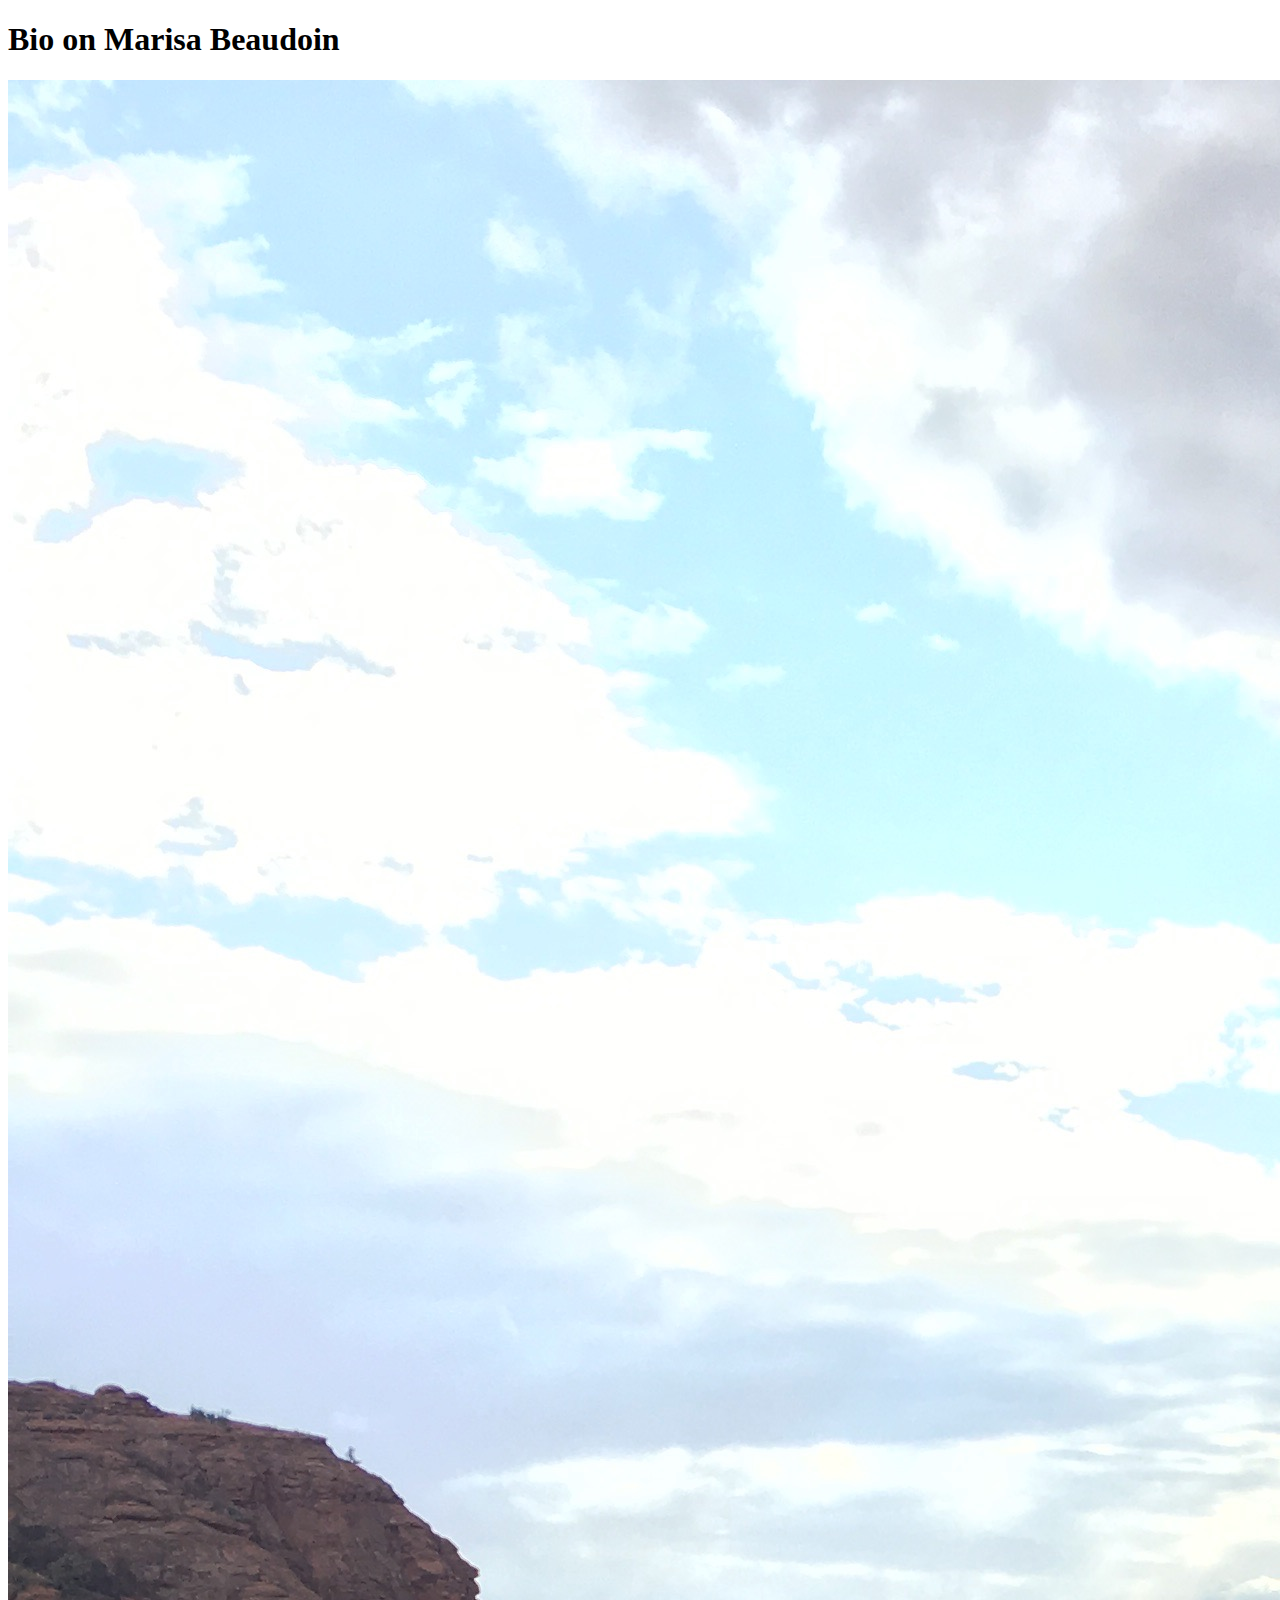
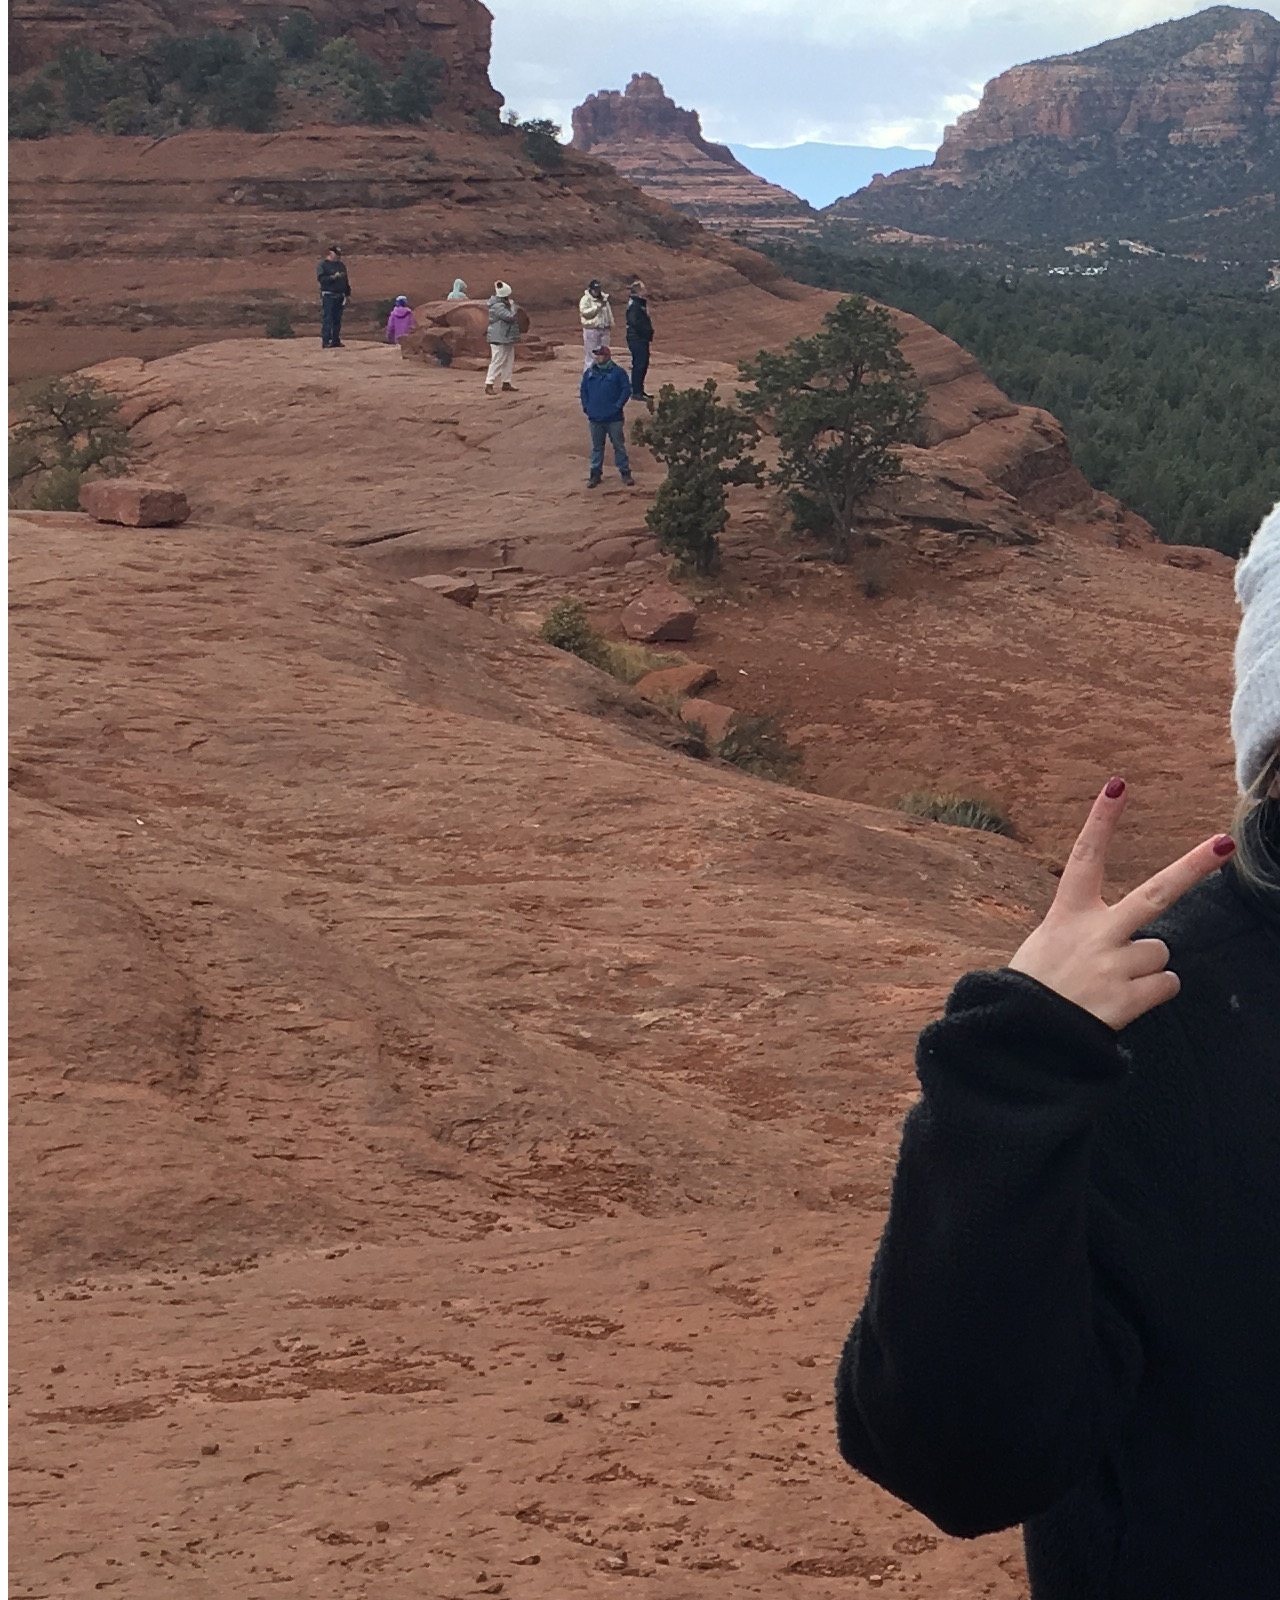
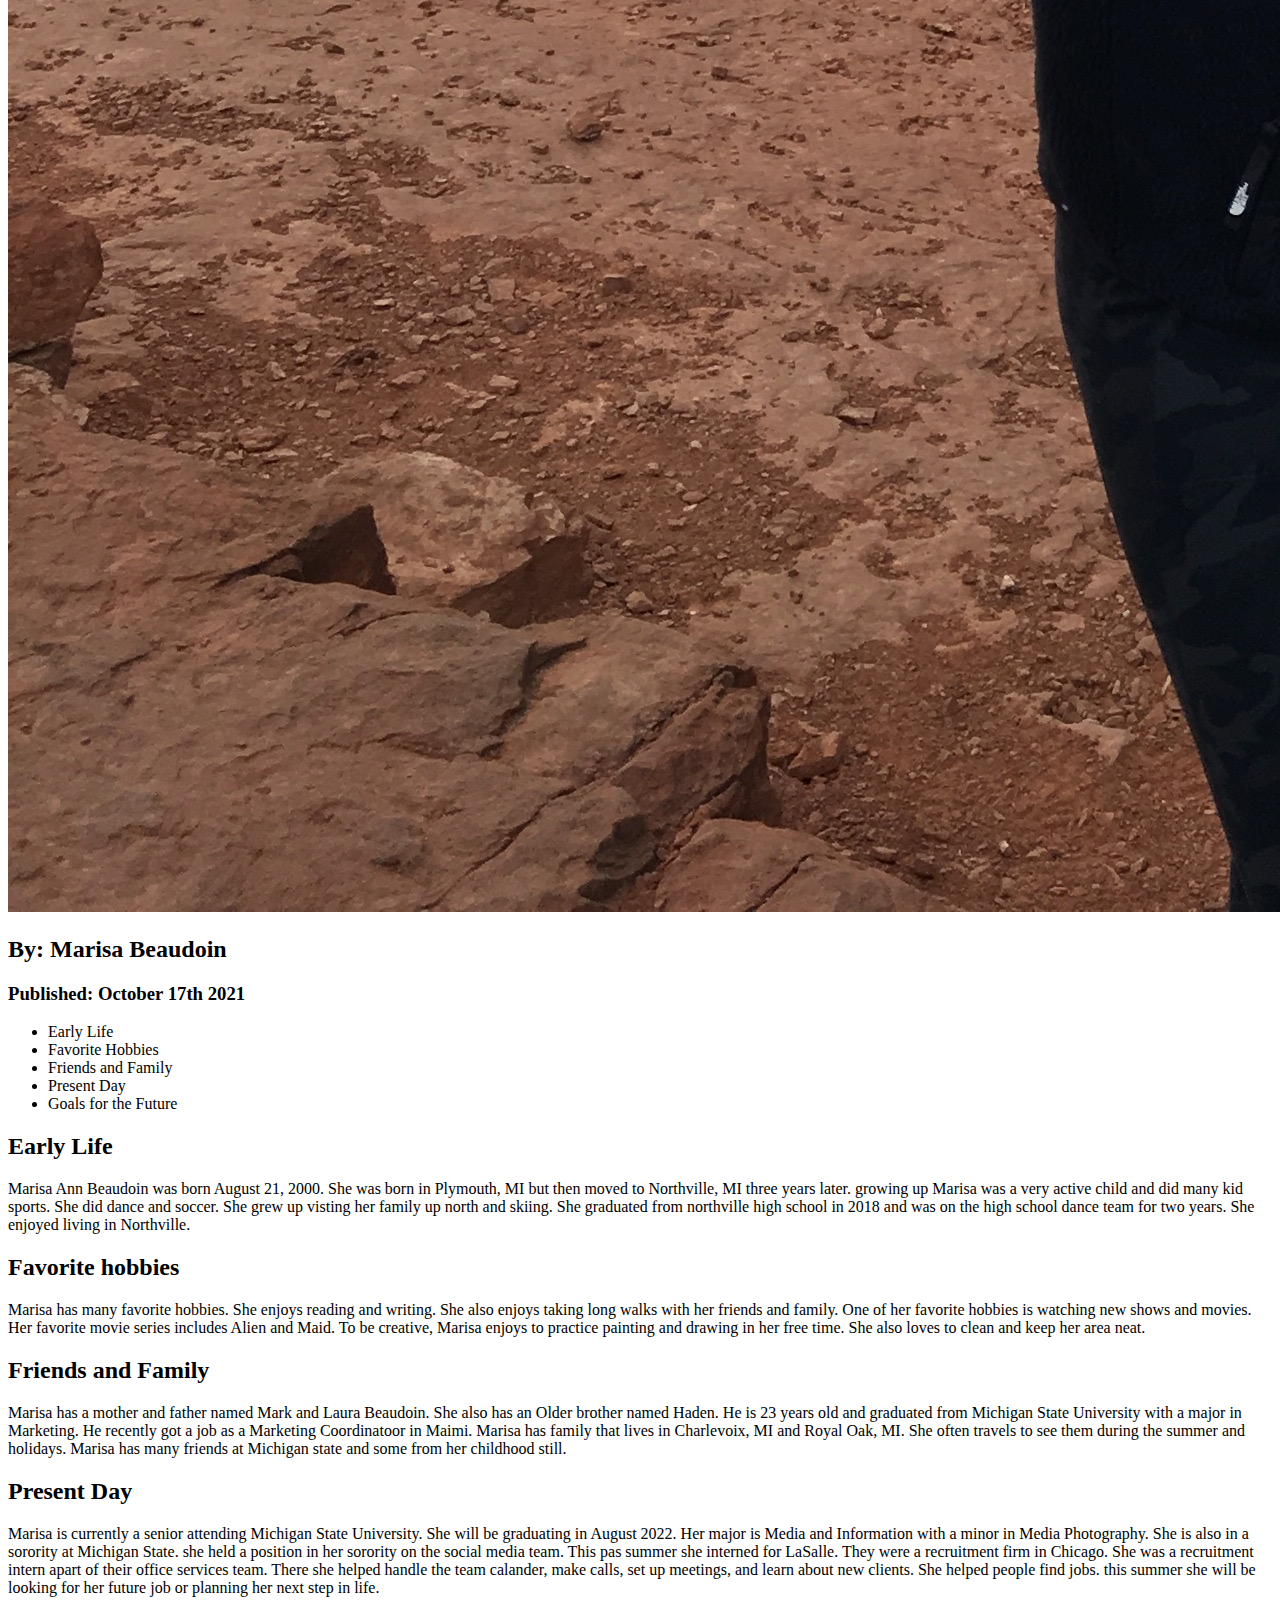
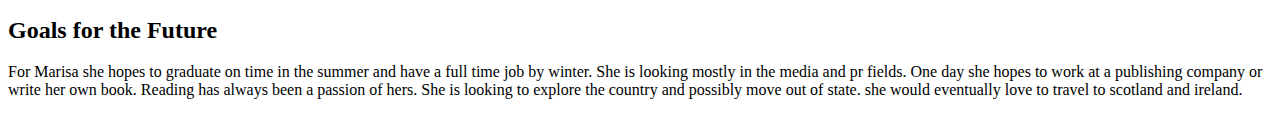
==== about.html @ f5bb76cc "blog and bio posts file" ====
<!DOCTYPE html>
<html lang="en">
<head>
    <meta charset="UTF-8">
    <meta http-equiv="X-UA-Compatible" content="IE=edge">
    <meta name="viewport" content="width=device-width, initial-scale=1.0">
    <title>Bio on Me</title>
</head>
<h1>Bio on Marisa Beaudoin</h1>
<p><img src="marisa.jpg" alt="image of marisa beaudoin the author"></p>

<h2>By: Marisa Beaudoin</h2>
<h3>Published: October 17th 2021</h3>
<body>
    <nav>
        <ul>
            <li>Early Life</li>
            <li>Favorite Hobbies</li>
            <li>Friends and Family</li>
            <li>Present Day</li>
            <li>Goals for the Future</li>
        </ul>
    </nav>
</body>
<body>
    <h2>Early Life</h2>
    <p>Marisa Ann Beaudoin was born August 21, 2000. She was born in Plymouth, MI but then moved to Northville, MI three years later.
        growing up Marisa was a very active child and did many kid sports. She did dance and soccer. She grew up visting her family up north and skiing.
    She graduated from northville high school in 2018 and was on the high school dance team for two years. She enjoyed living in Northville.  </p>
    <h2>Favorite hobbies</h2>
    <p> Marisa has many favorite hobbies. She enjoys reading and writing. She also enjoys taking long walks with her friends and family. One of her favorite hobbies 
        is watching new shows and movies. Her favorite movie series includes Alien and Maid. To be creative, 
        Marisa enjoys to practice painting and drawing in her free time. She also loves to clean and keep her area neat. 
    </p>
    <h2>Friends and Family</h2>
    <p>Marisa has a mother and father named Mark and Laura Beaudoin. She also has an Older brother named Haden. He is 23 
        years old and graduated from Michigan State University with a major in Marketing. He recently got a job as a Marketing Coordinatoor in Maimi.
        Marisa has family that lives in Charlevoix, MI and Royal Oak, MI. She often travels to see them during the summer and holidays. 
        Marisa has many friends at Michigan state and some from her childhood still. 
    </p>
    <h2>Present Day</h2>
    <p>Marisa is currently a senior attending Michigan State University. She will be graduating in August 2022.
        Her major is Media and Information with a minor in Media Photography. She is also in a sorority at Michigan State. she held a position 
    in her sorority on the social media team. This pas summer she interned for LaSalle. They were a recruitment firm in Chicago. She was a recruitment intern apart of their
office services team. There she helped handle the team calander, make calls, set up meetings, and learn about new clients. She helped people find jobs. 
this summer she will be looking for her future job or planning her next step in life.  </p>
    <h2>Goals for the Future</h2>
    <p>For Marisa she hopes to graduate on time in the summer and have a full time job by winter. She is looking mostly in the media and pr fields. One day she 
        hopes to work at a publishing company or write her own book. Reading has always been a passion of hers. She is looking to explore the country and possibly move out of state. 
        she would eventually love to travel to scotland and ireland. 
    </p>
    
</body>
</html>
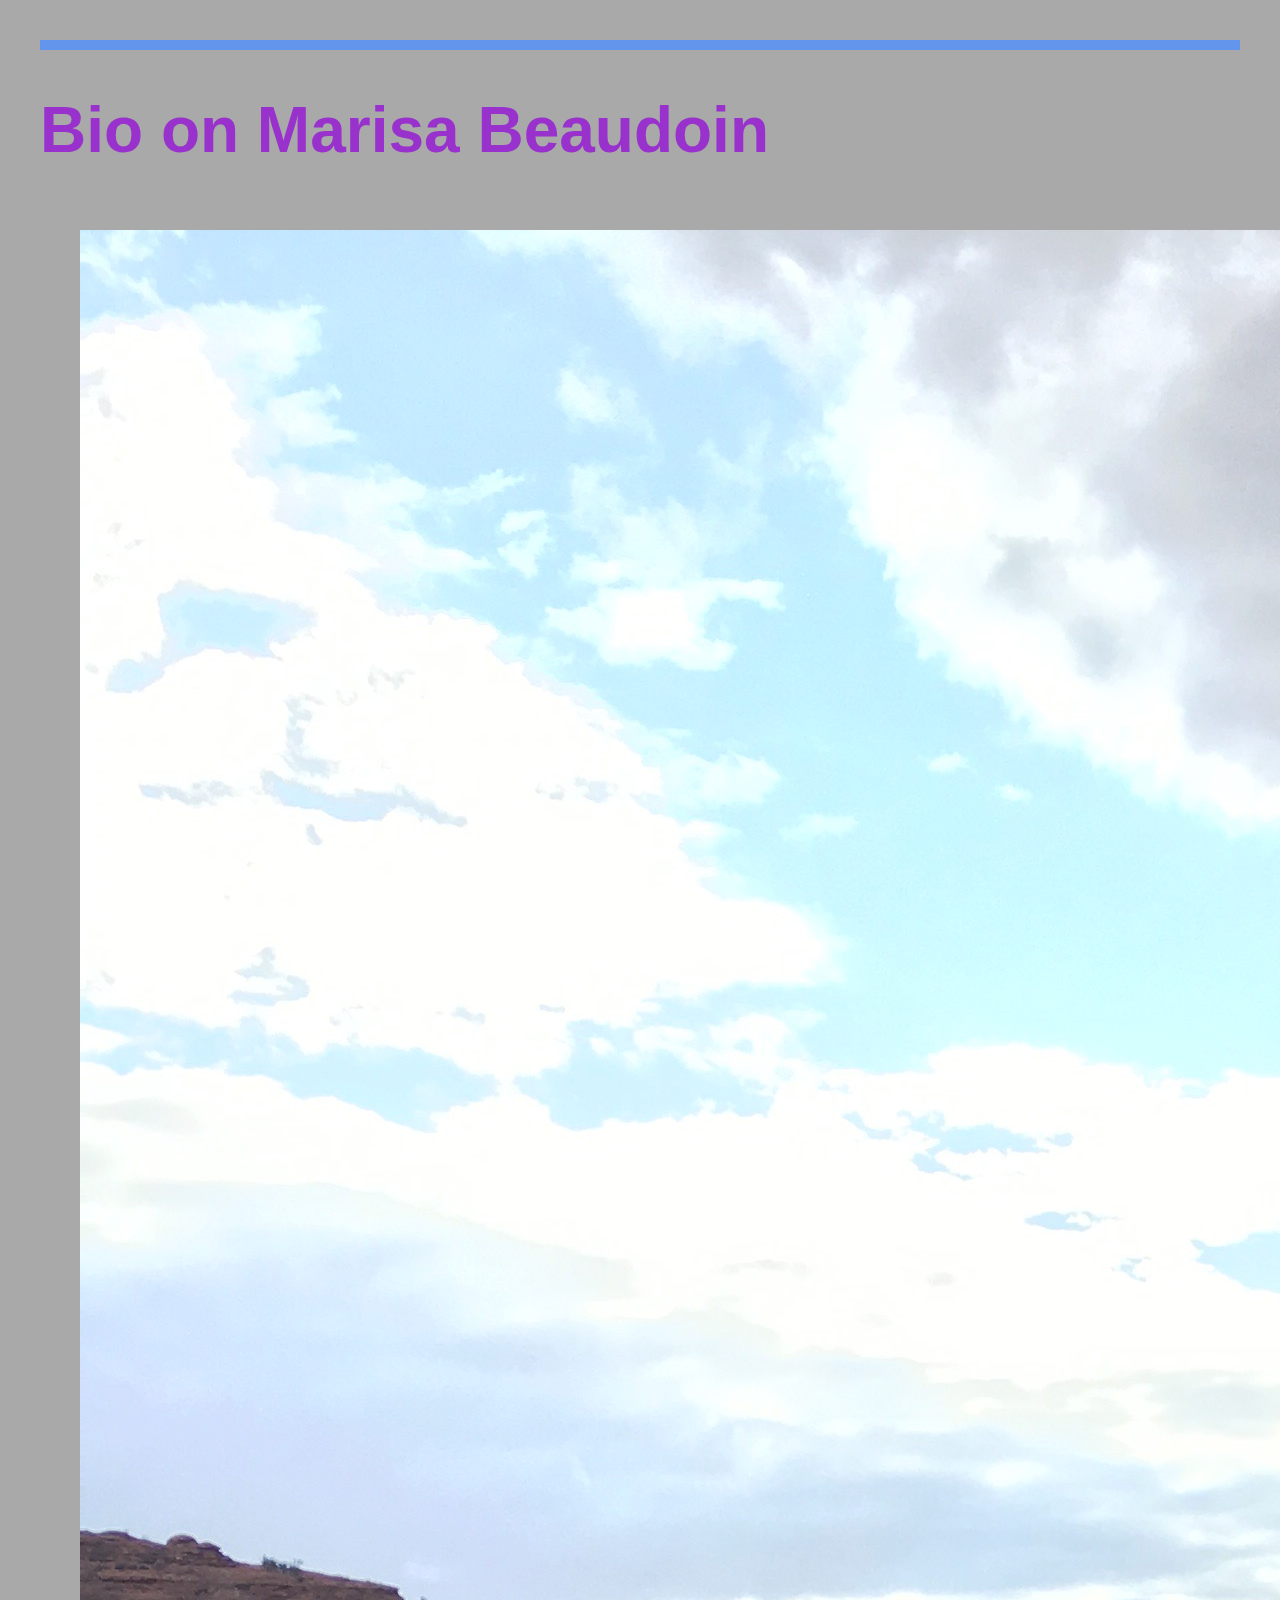
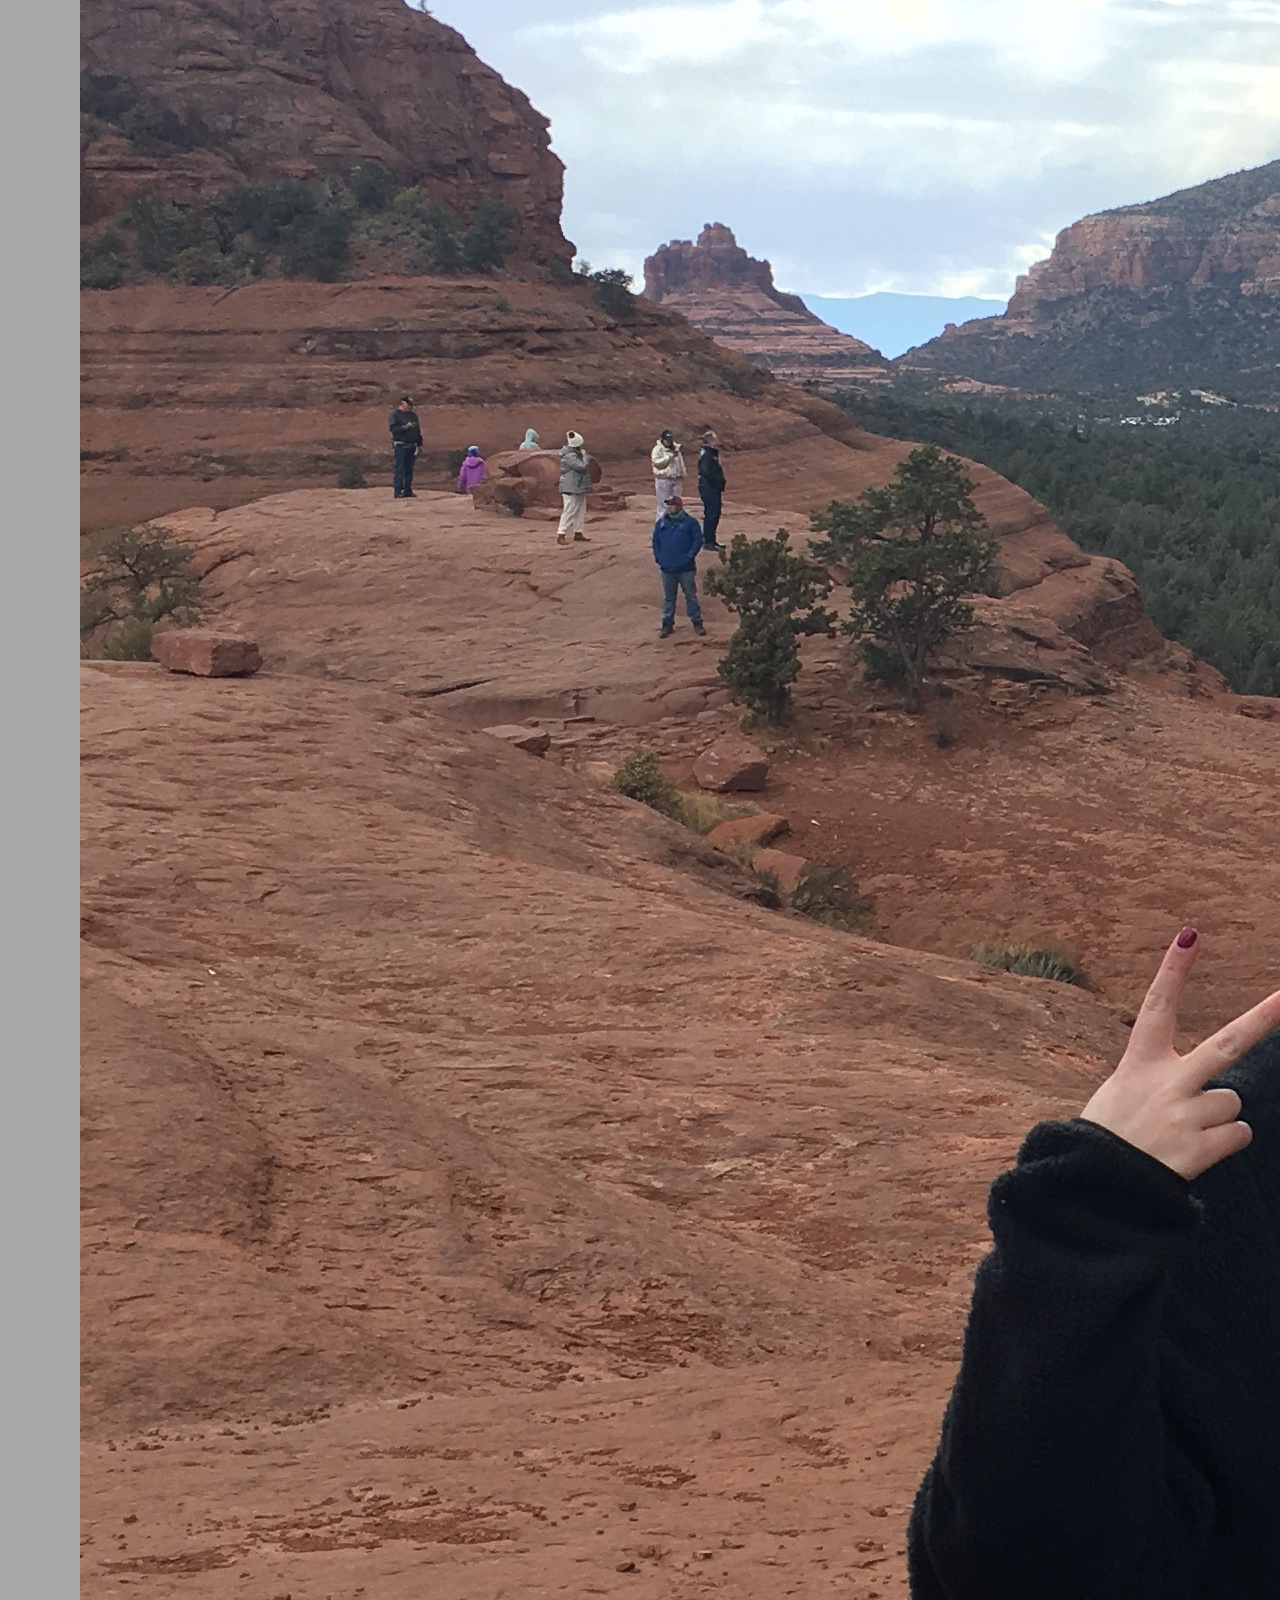
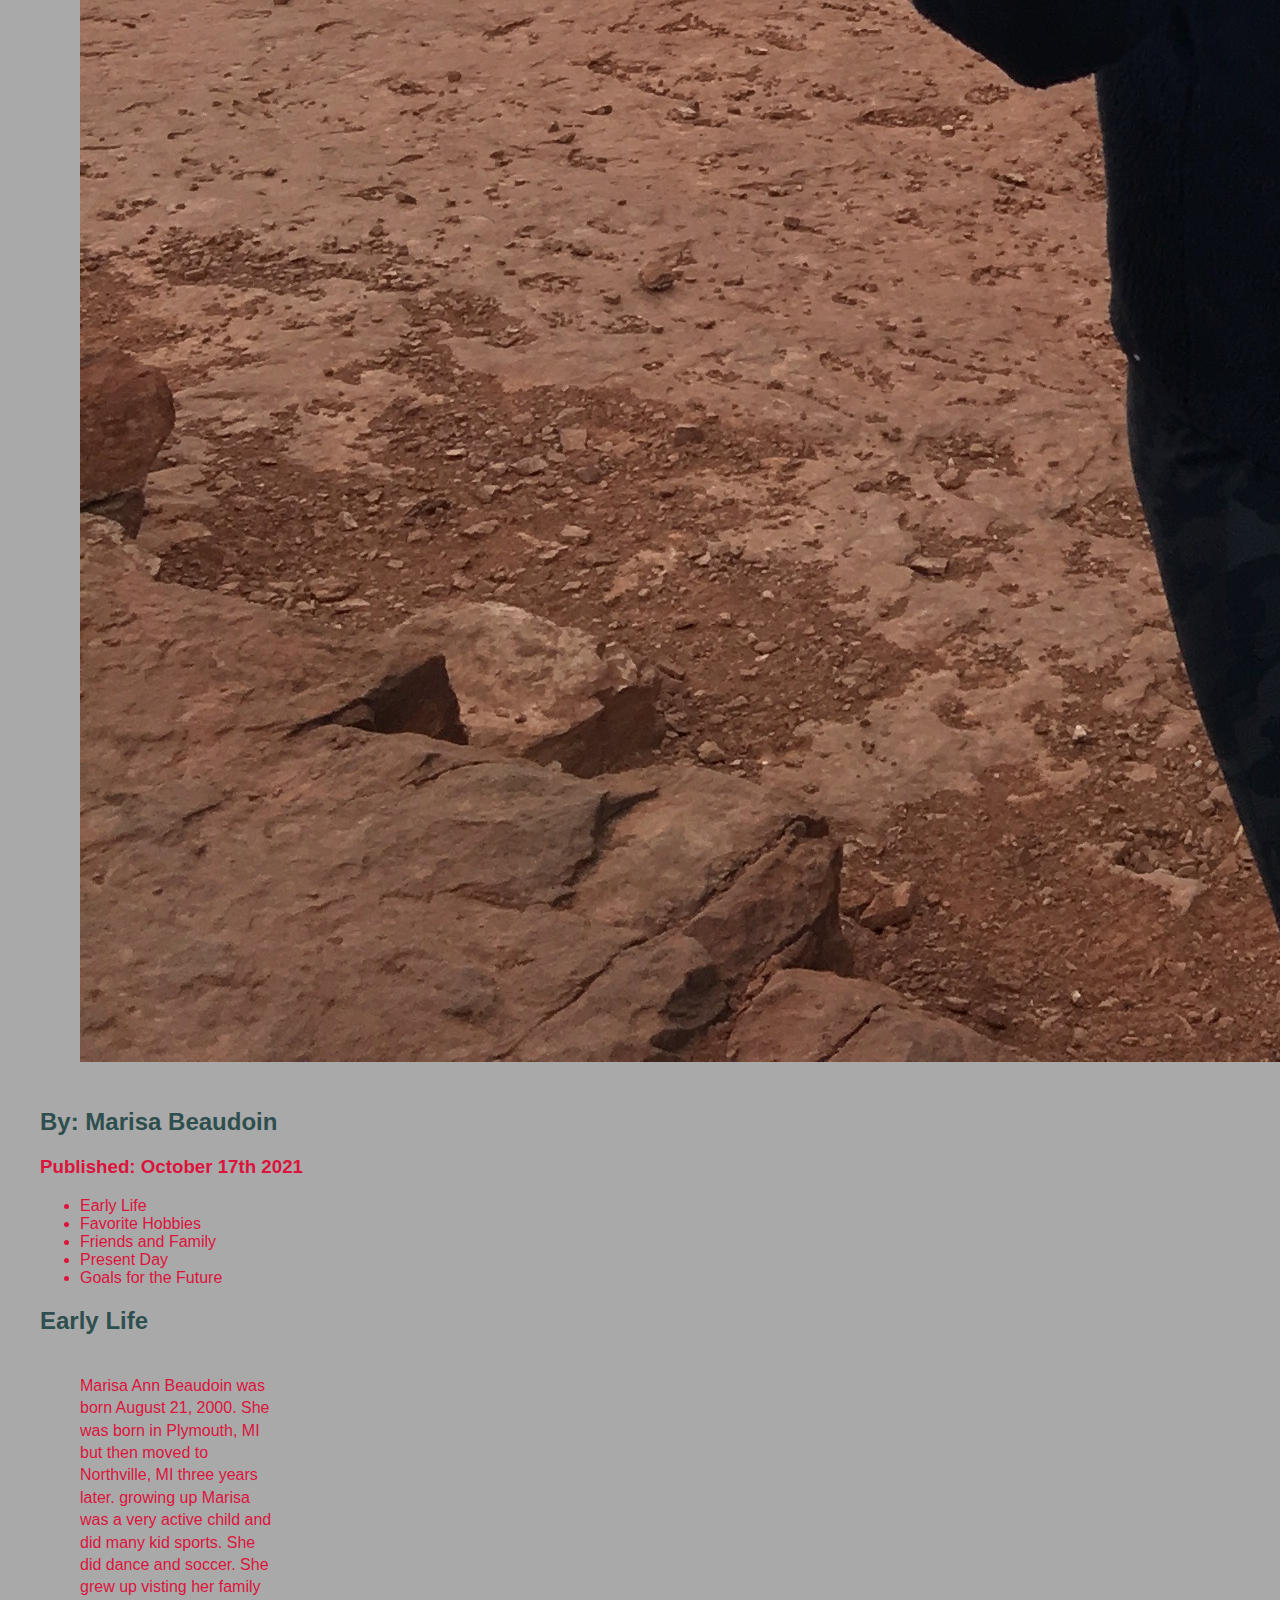
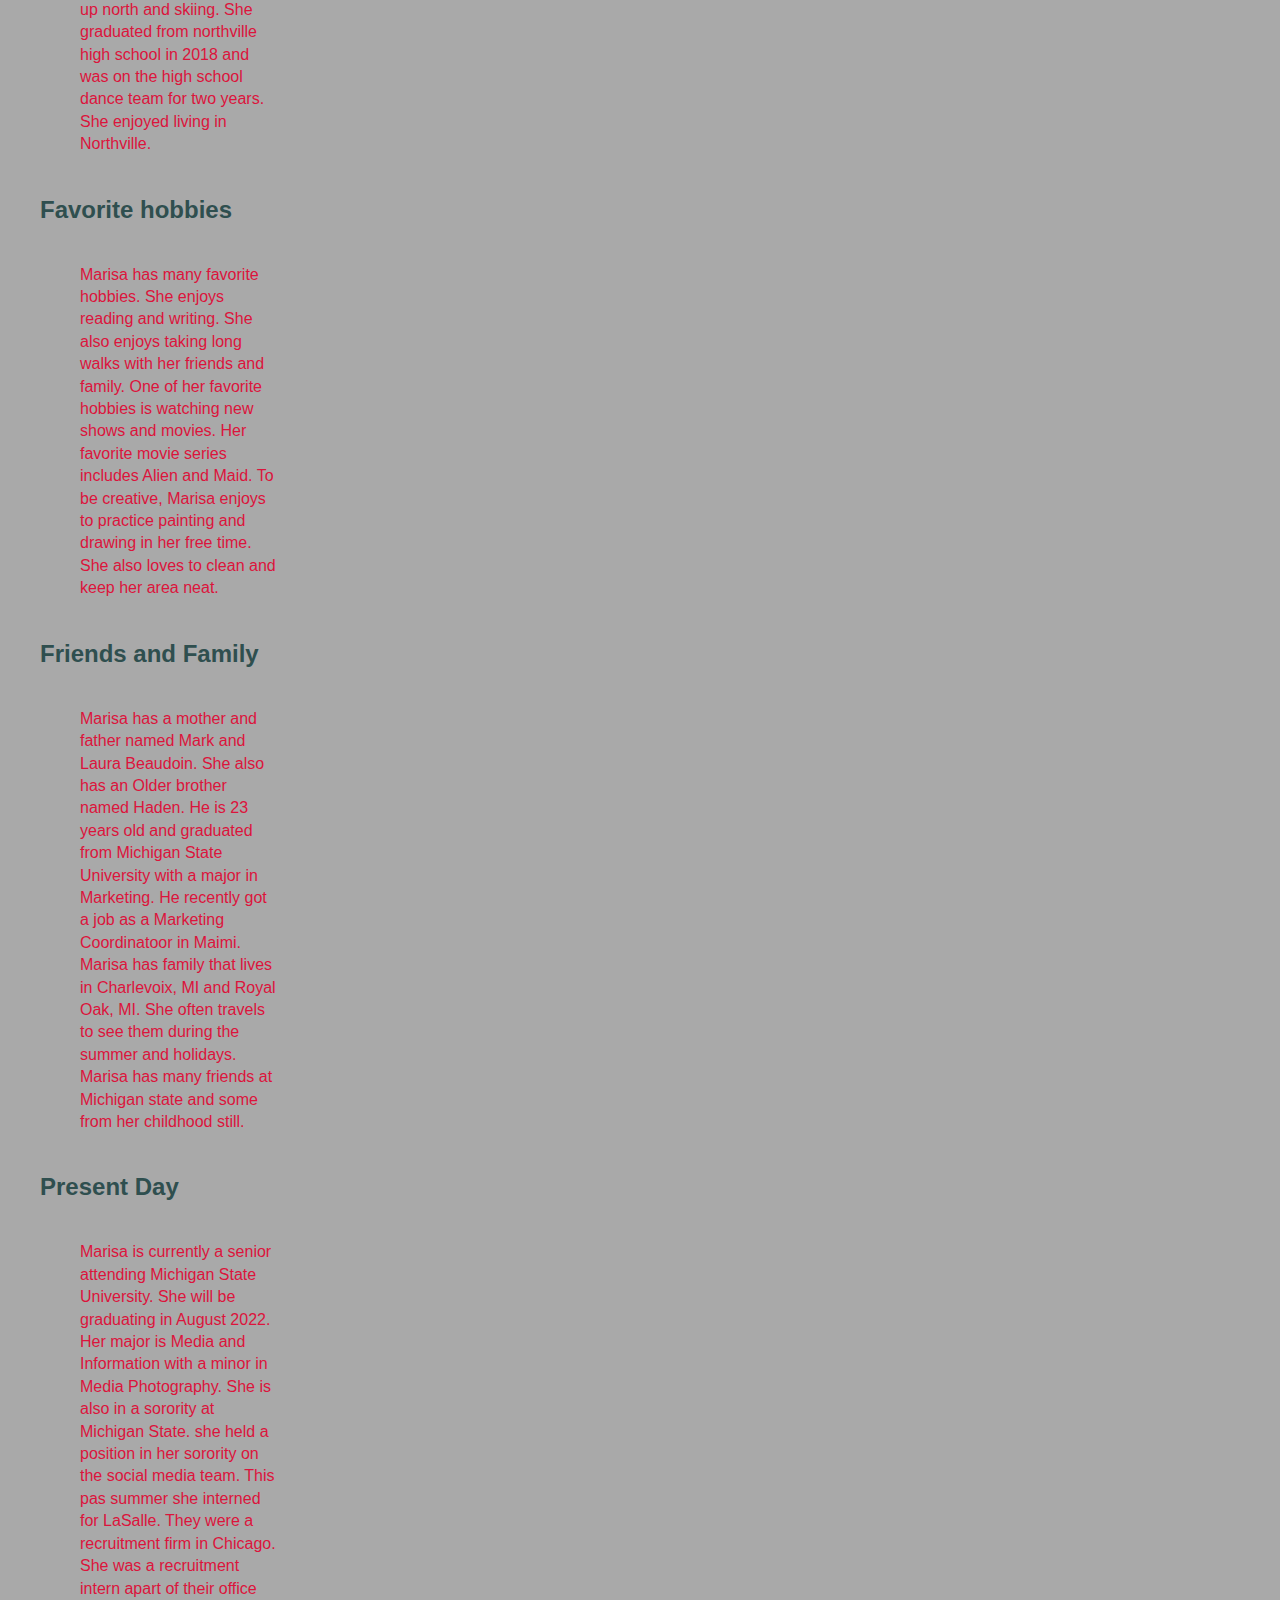
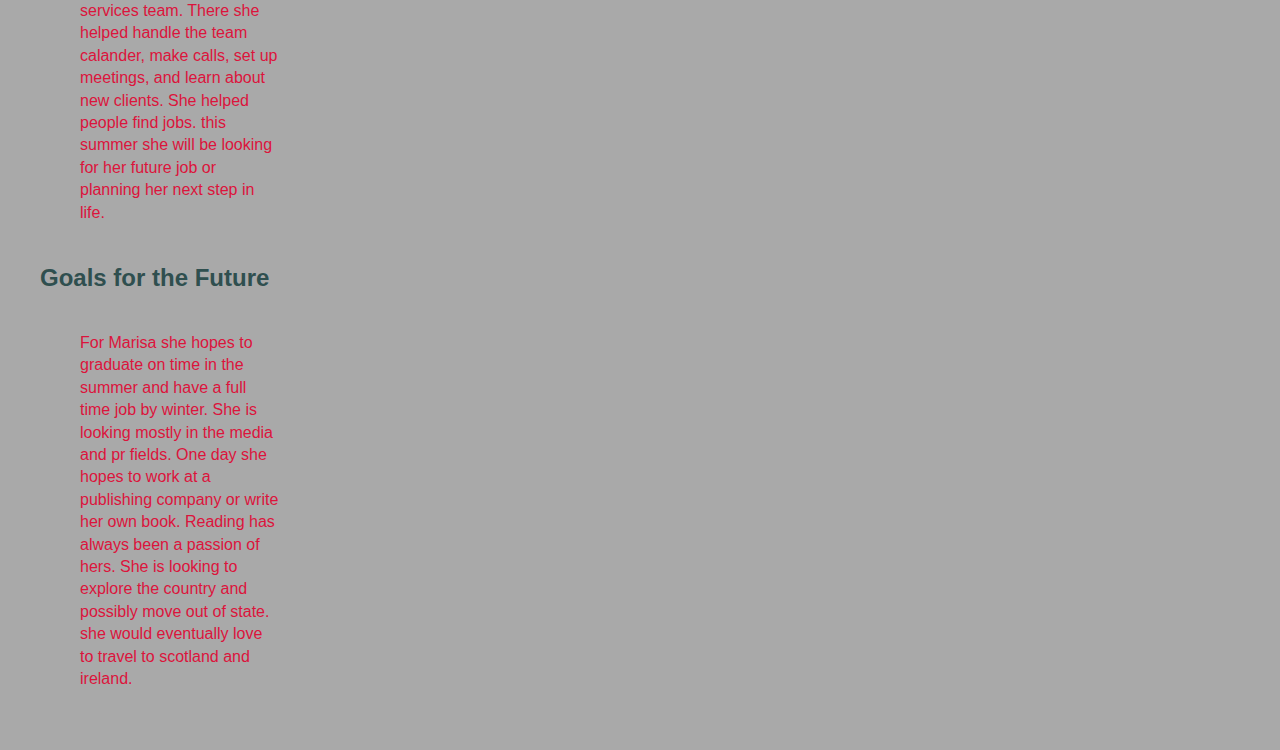
==== commit faa4da7d: "updated css blog site" ====
--- a/about.html
+++ b/about.html
@@ -4,7 +4,8 @@
     <meta charset="UTF-8">
     <meta http-equiv="X-UA-Compatible" content="IE=edge">
     <meta name="viewport" content="width=device-width, initial-scale=1.0">
-    <title>Bio on Me</title>
+    <title>ABOUT</title>
+    <link rel="stylesheet" href="style.css">
 </head>
 <h1>Bio on Marisa Beaudoin</h1>
 <p><img src="marisa.jpg" alt="image of marisa beaudoin the author"></p>
--- a/style.css
+++ b/style.css
@@ -0,0 +1,44 @@
+html {
+    background:darkgrey;
+}
+
+body {
+    font-family :Impact, Haettenschweiler, 'Arial Narrow Bold', sans-serif;
+   margin: 40px;
+   color:crimson;
+   border-top: 10px solid cornflowerblue ;
+   background-color: darkgrey;
+}
+h1 {
+    font-size: 4em;
+    color: darkorchid;
+}
+h2 {
+    font-size: 4 em;
+    color: darkslategray;
+}
+h4 {
+    font-size: 2em;
+    color: darkslategray;
+    margin: 0;
+}
+
+p {
+line-height: 1.4em;
+width: 200px;
+margin: 20px;
+padding: 20px;
+
+}
+
+#blog {
+    border-top: 2px dotted chocolate;
+
+}
+
+.blog-post {
+    border-bottom: 2px dotted chocolate;
+
+}
+
+
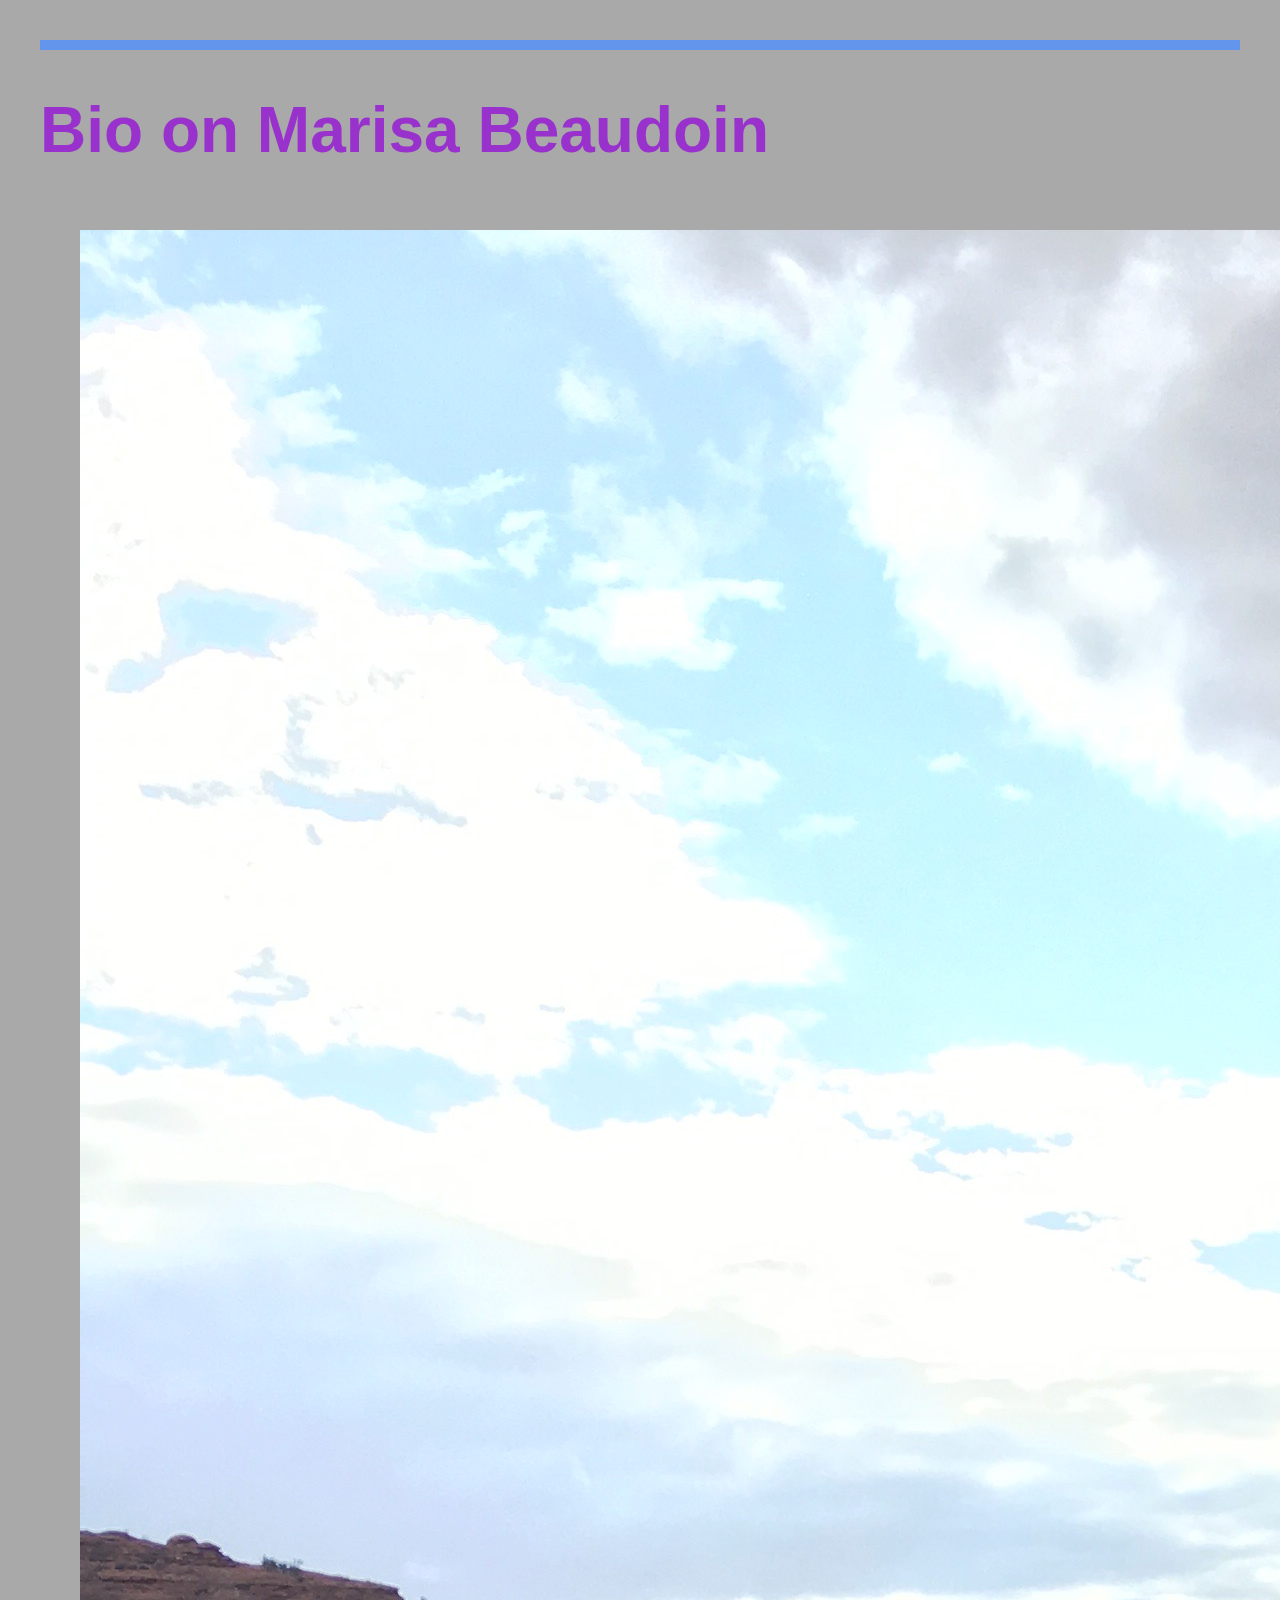
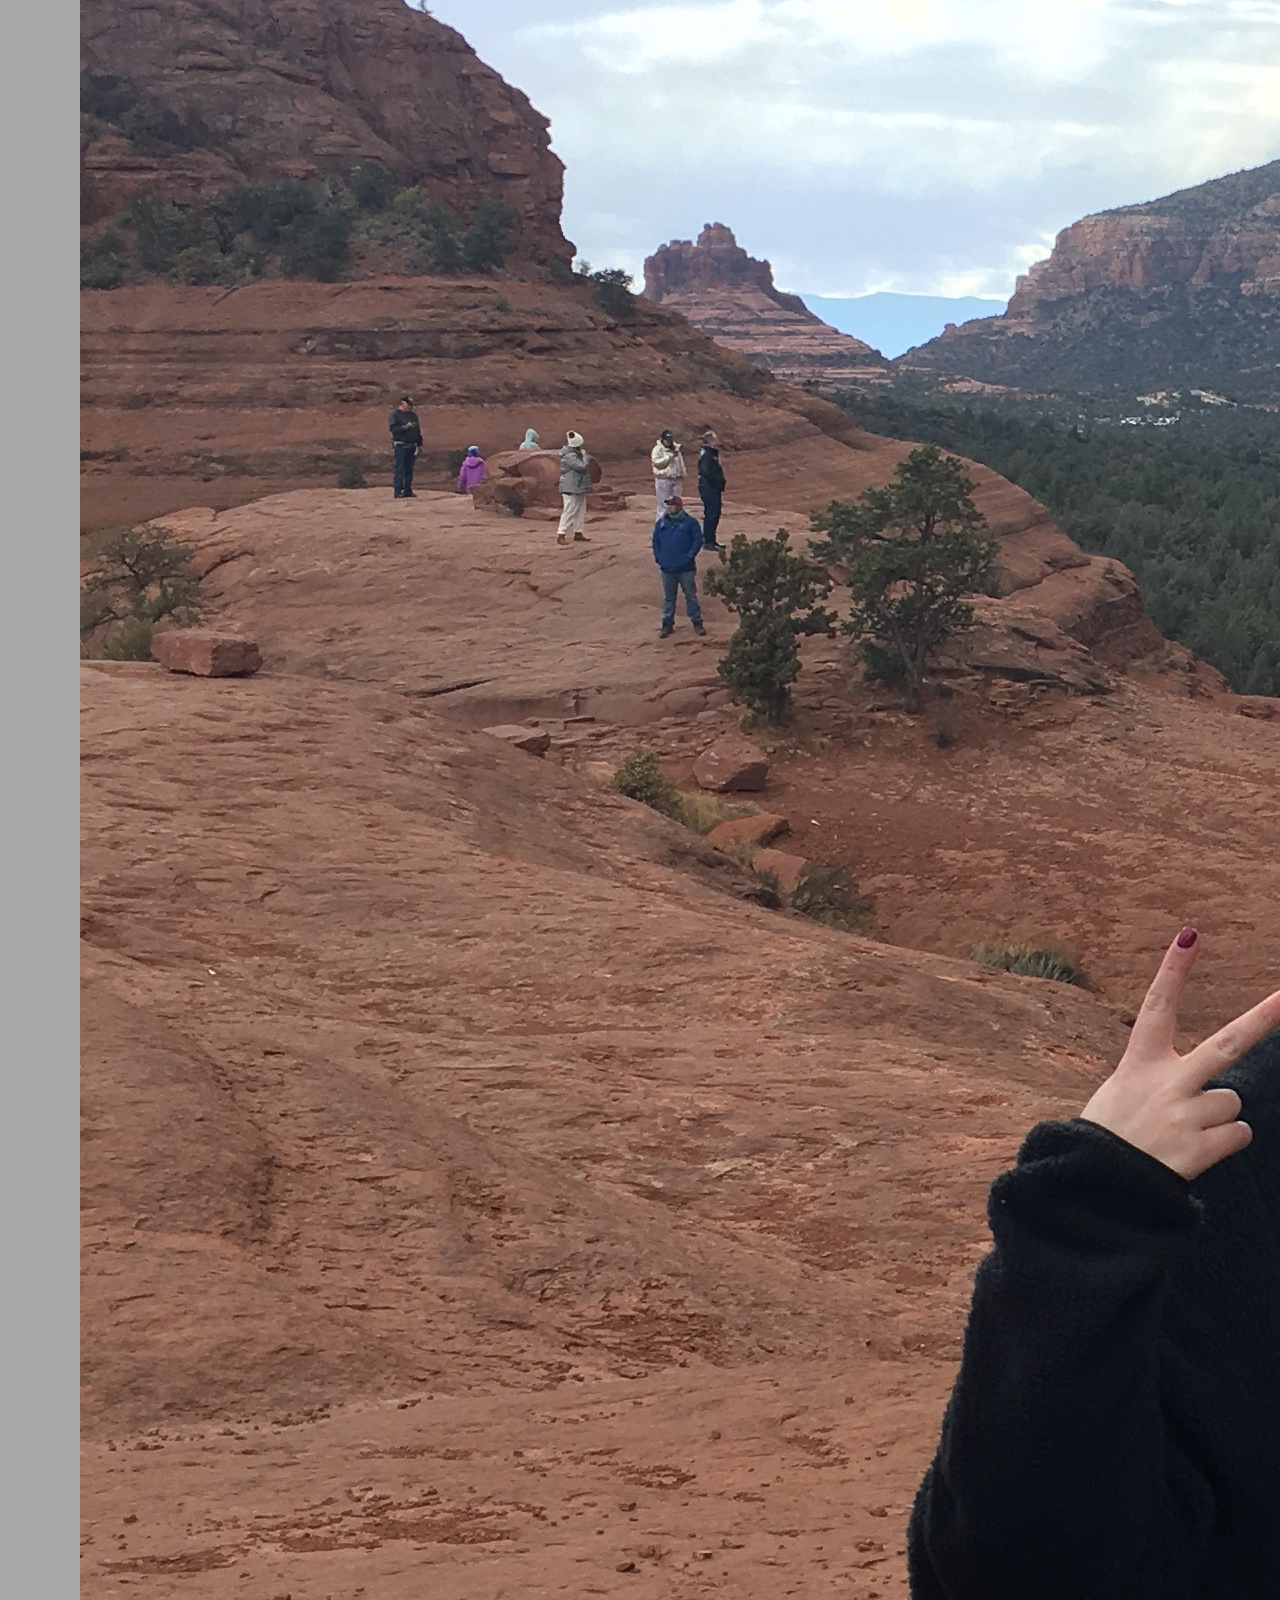
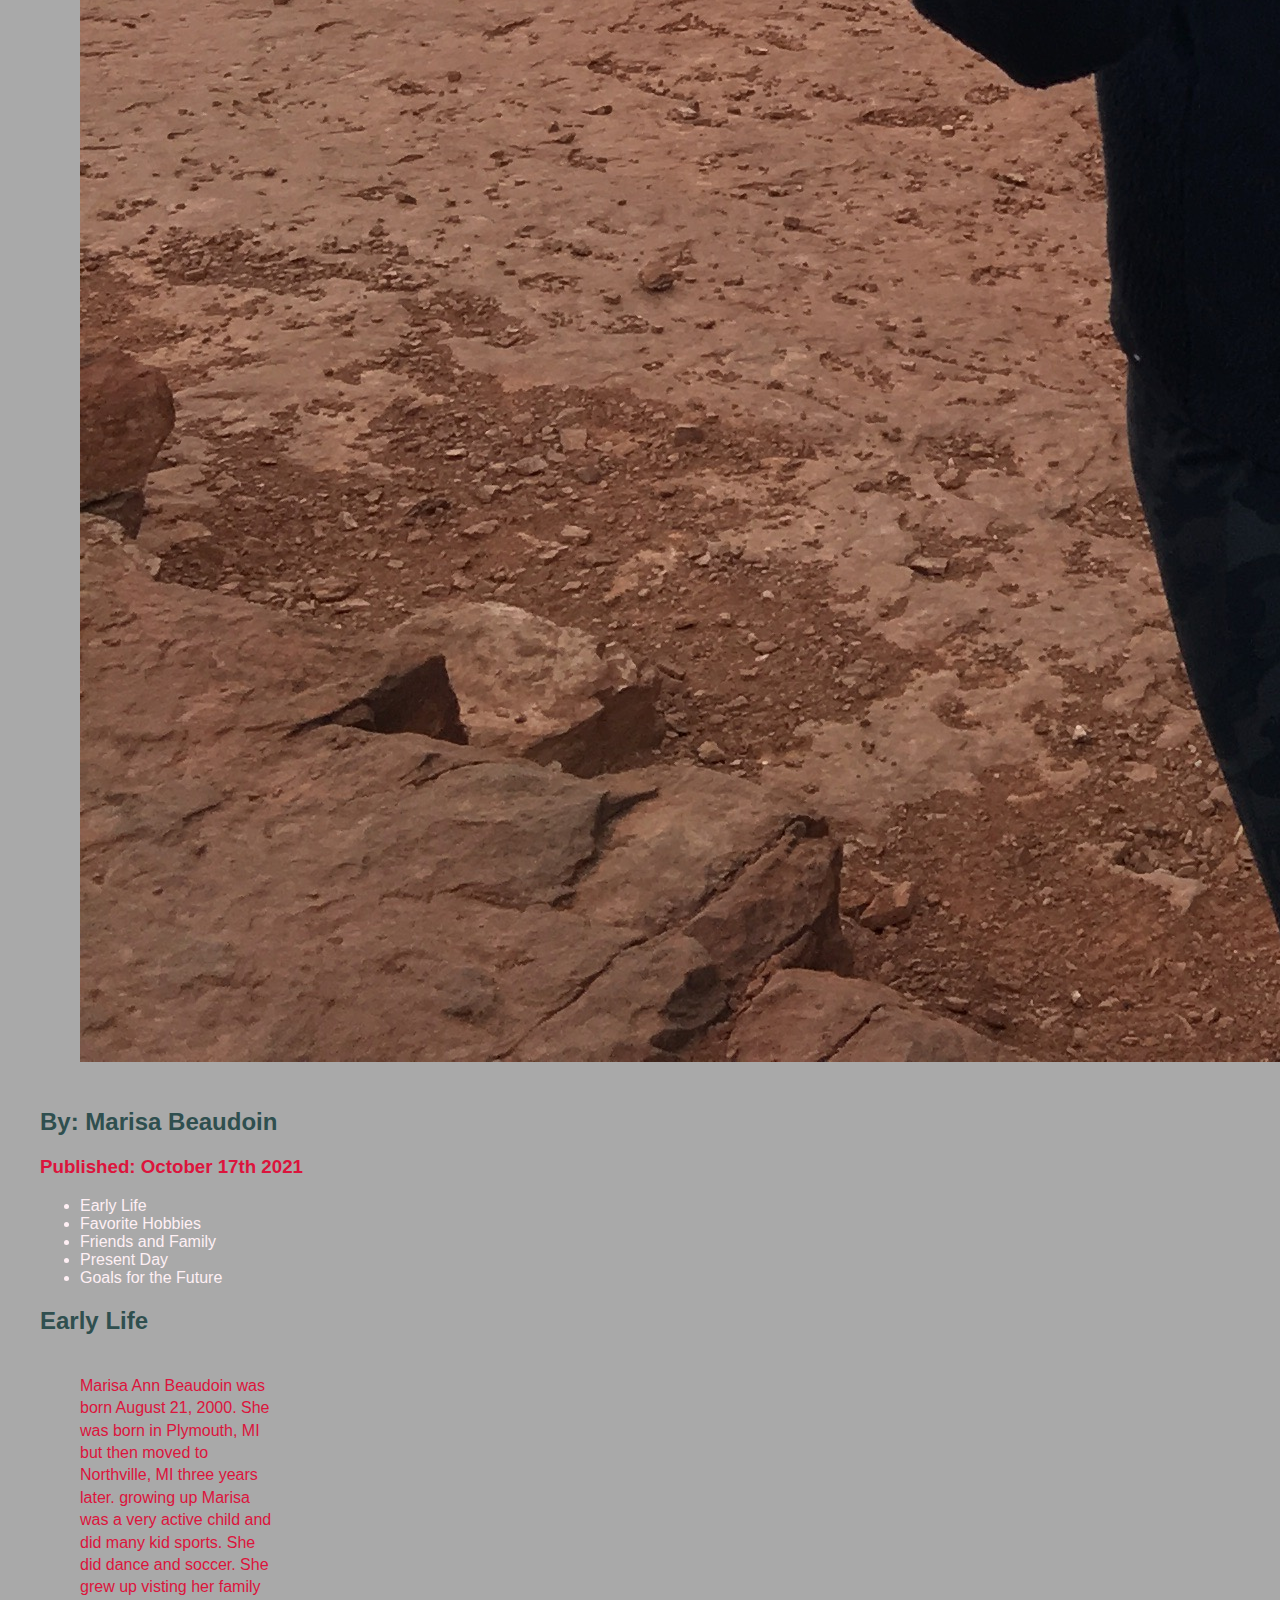
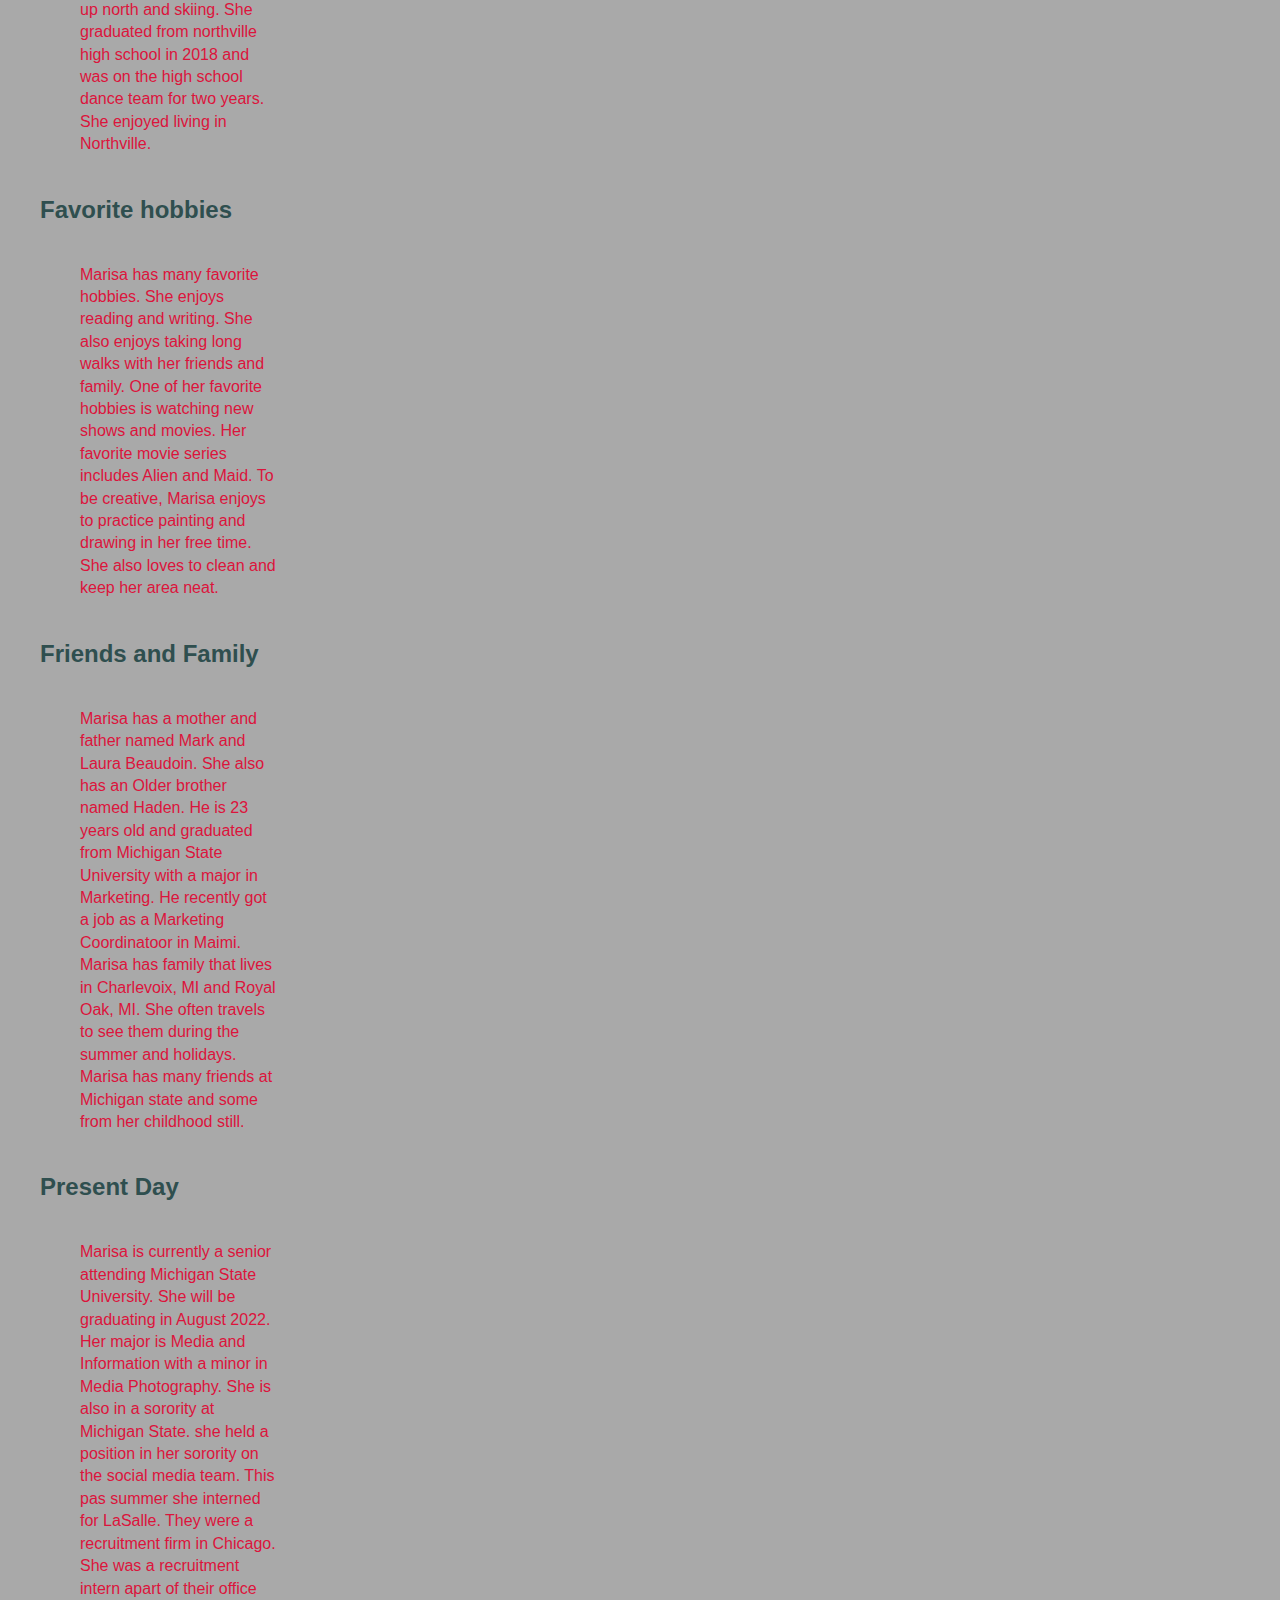
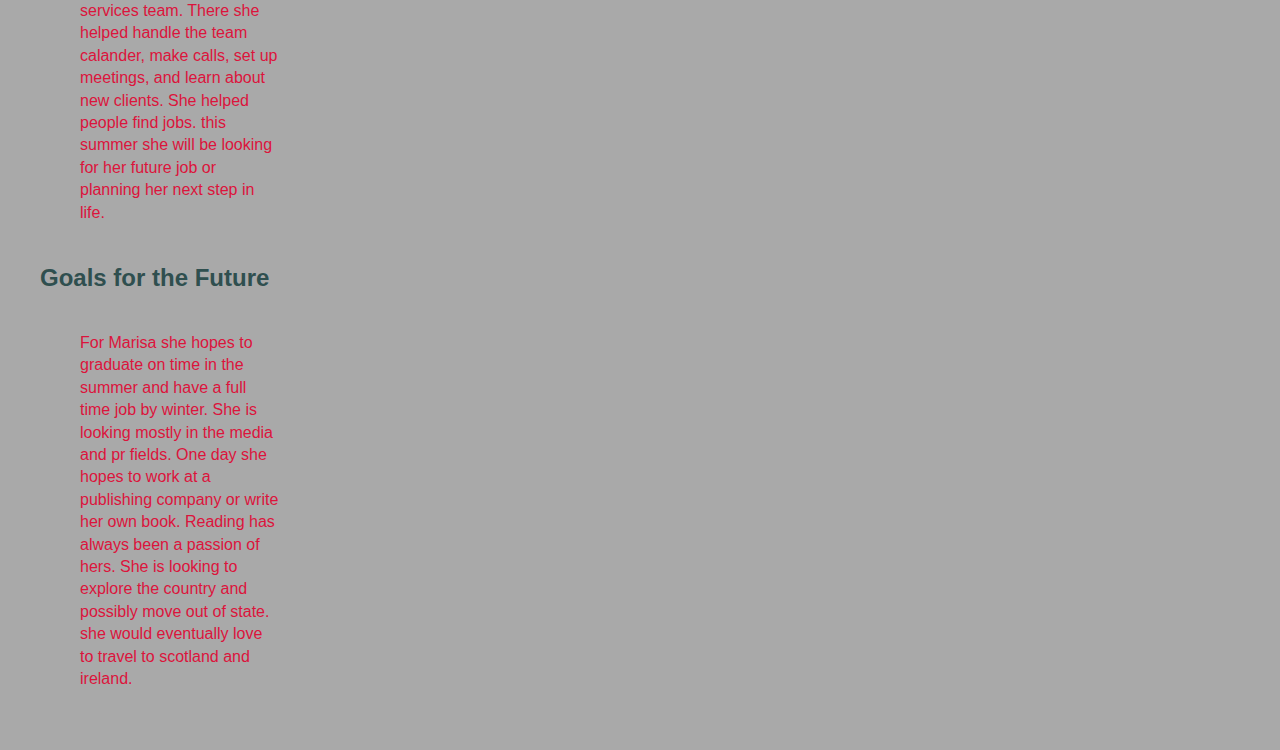
==== commit 5911cb7c: "final CSS changes" ====
--- a/about.html
+++ b/about.html
@@ -7,12 +7,13 @@
     <title>ABOUT</title>
     <link rel="stylesheet" href="style.css">
 </head>
+<body>
 <h1>Bio on Marisa Beaudoin</h1>
 <p><img src="marisa.jpg" alt="image of marisa beaudoin the author"></p>
 
 <h2>By: Marisa Beaudoin</h2>
 <h3>Published: October 17th 2021</h3>
-<body>
+
     <nav>
         <ul>
             <li>Early Life</li>
@@ -22,8 +23,7 @@
             <li>Goals for the Future</li>
         </ul>
     </nav>
-</body>
-<body>
+    
     <h2>Early Life</h2>
     <p>Marisa Ann Beaudoin was born August 21, 2000. She was born in Plymouth, MI but then moved to Northville, MI three years later.
         growing up Marisa was a very active child and did many kid sports. She did dance and soccer. She grew up visting her family up north and skiing.
--- a/style.css
+++ b/style.css
@@ -41,4 +41,11 @@
 
 }
 
+nav {
+    color: lavenderblush;
+}
 
+time {
+    color: lightskyblue;
+}
+
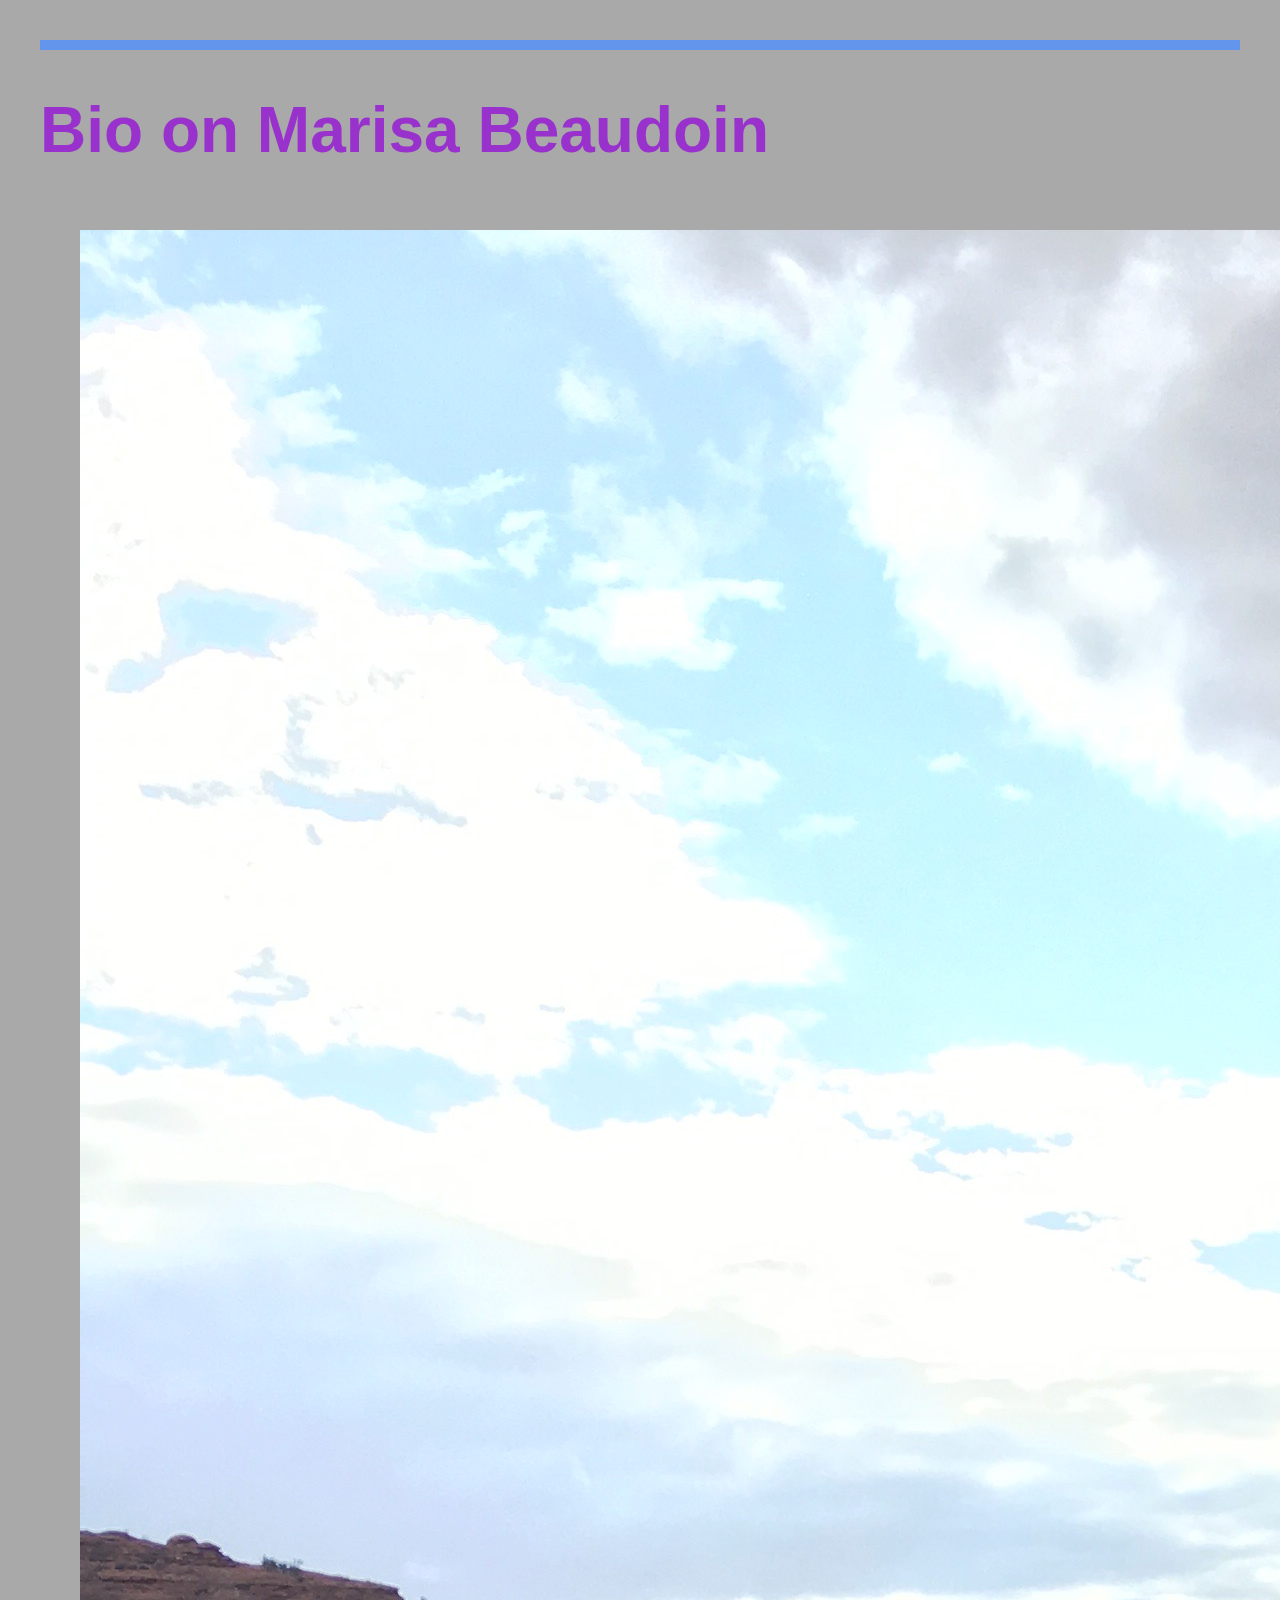
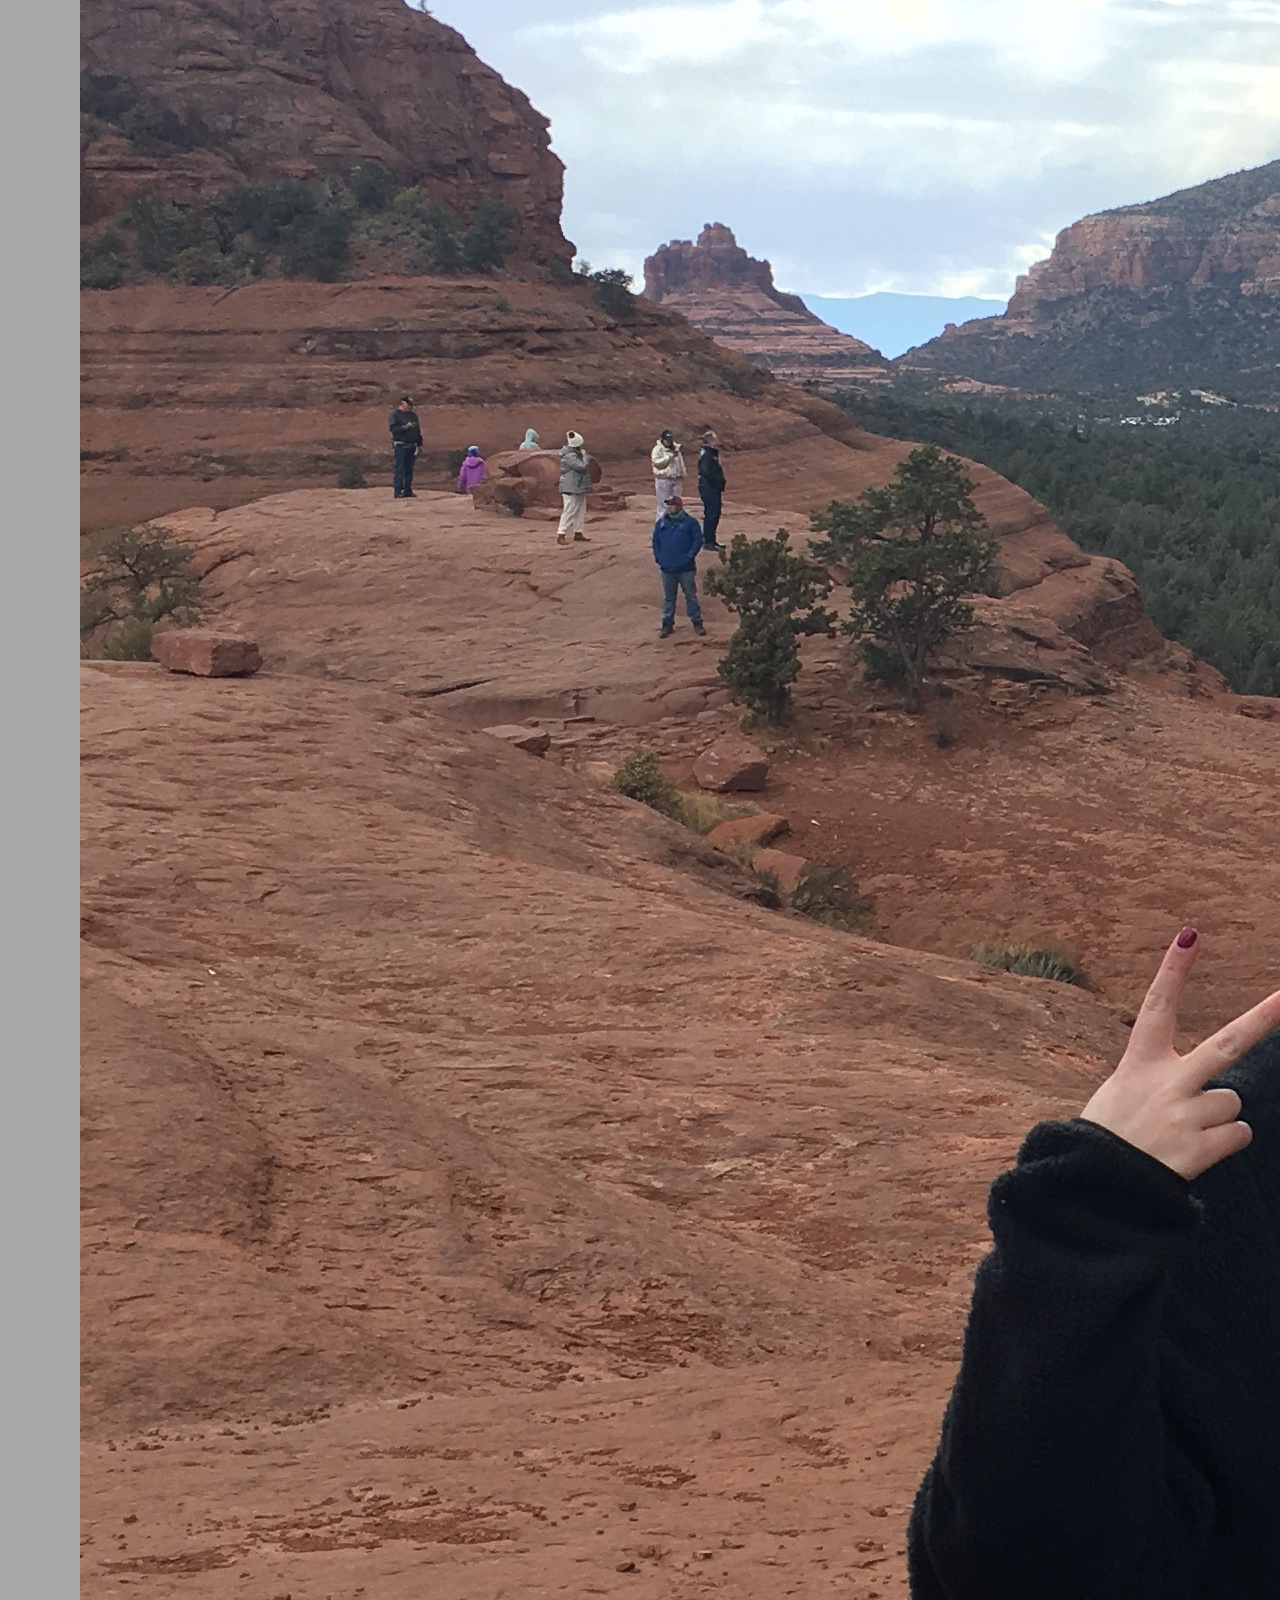
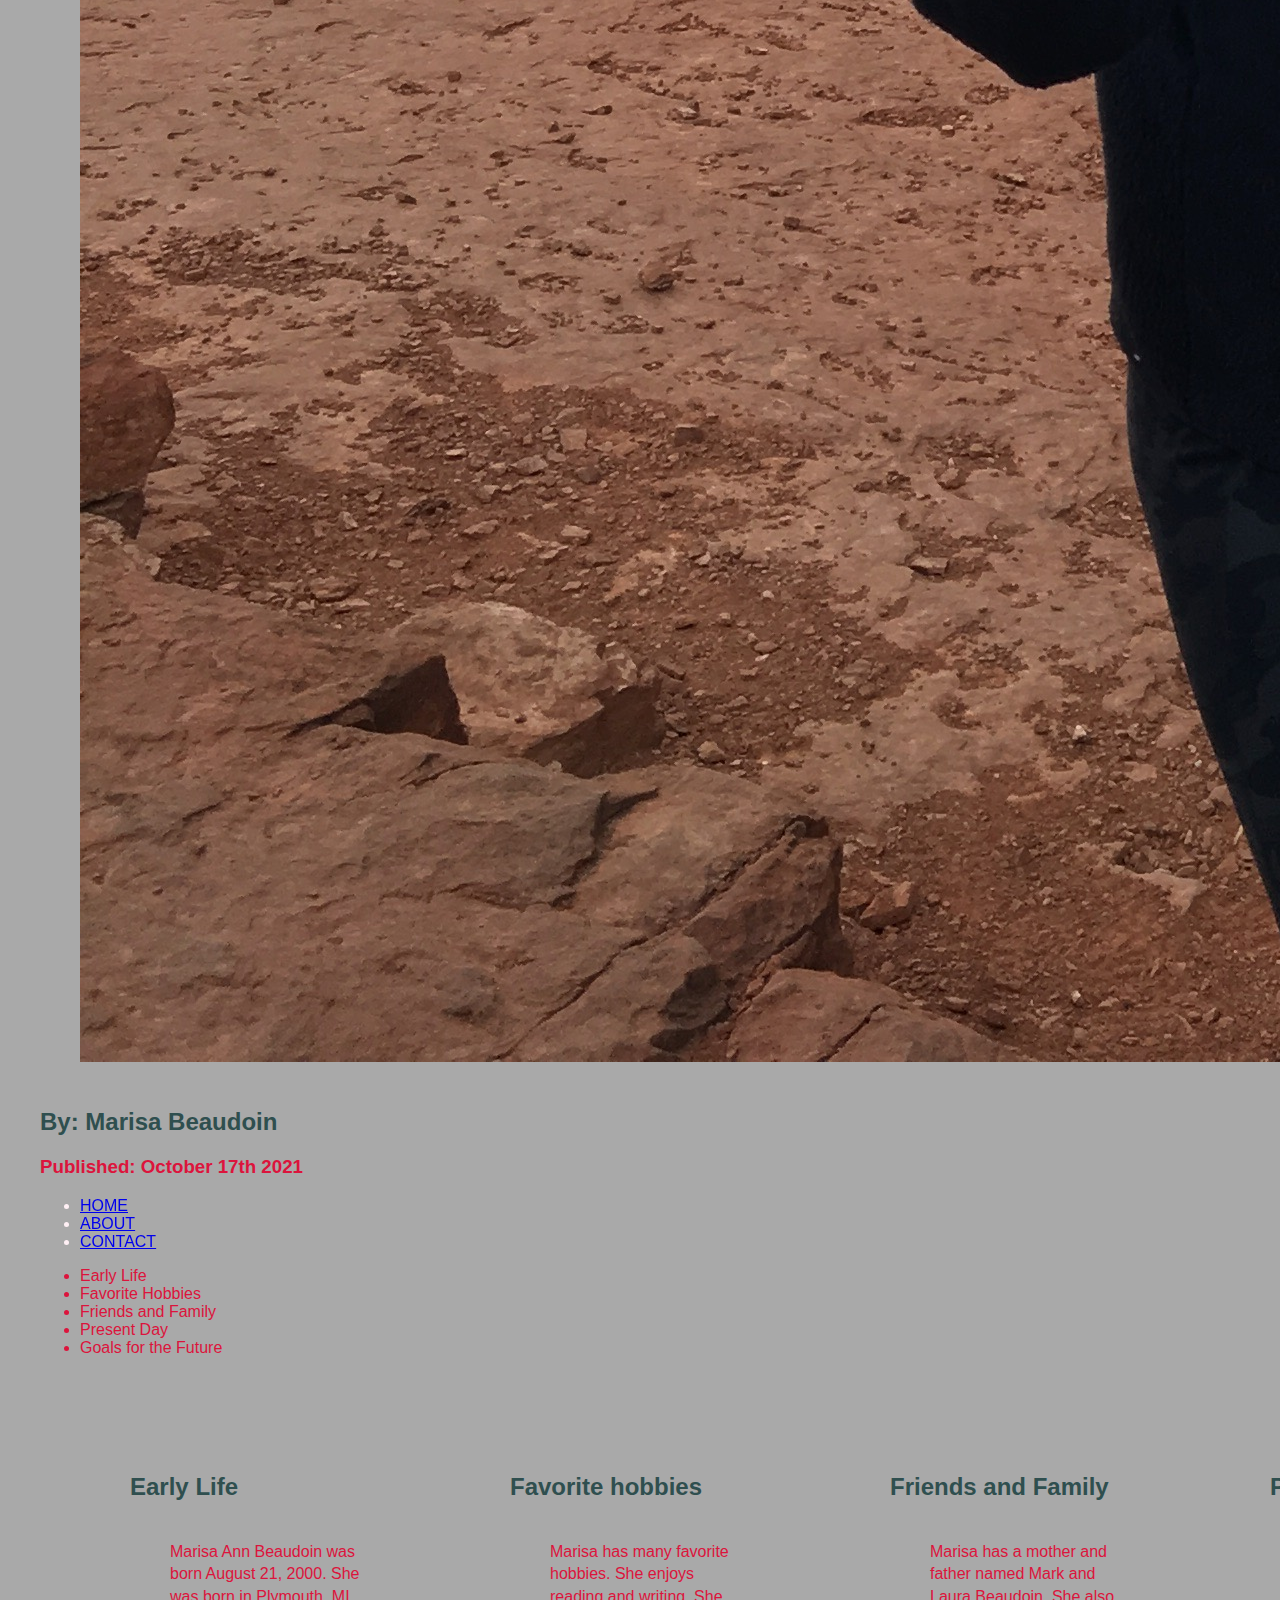
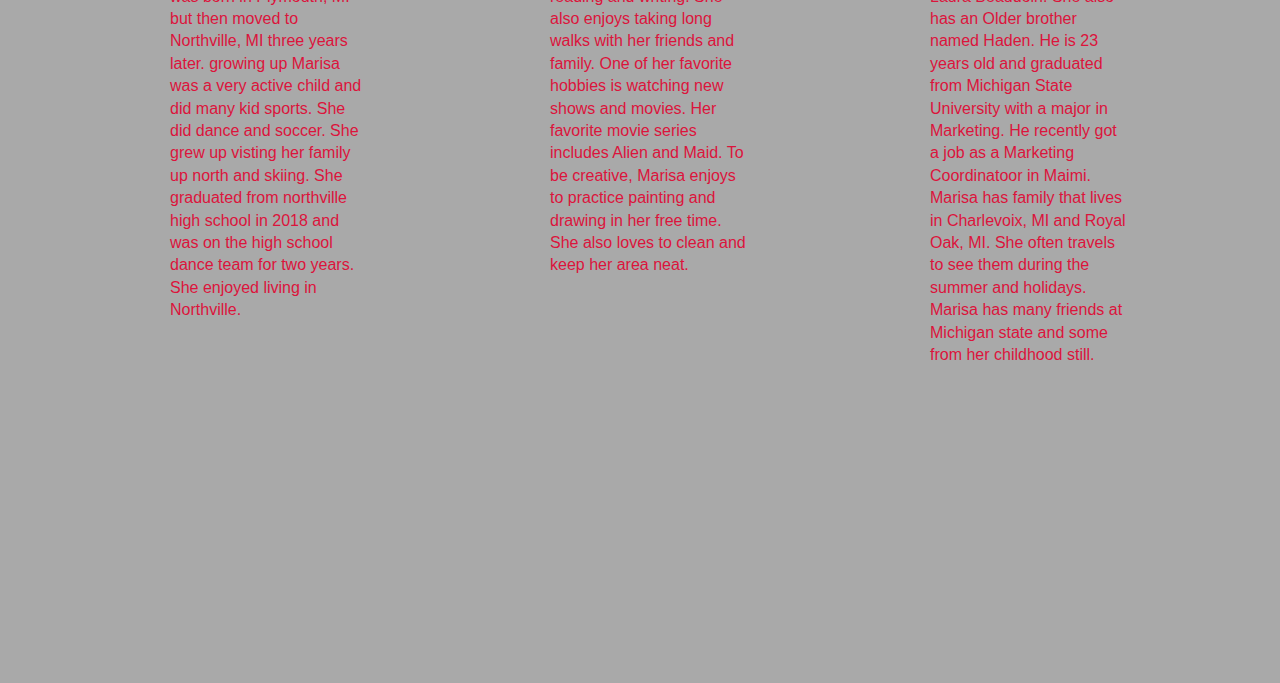
==== commit 3d087020: "updated layout for blog" ====
--- a/about.html
+++ b/about.html
@@ -5,7 +5,7 @@
     <meta http-equiv="X-UA-Compatible" content="IE=edge">
     <meta name="viewport" content="width=device-width, initial-scale=1.0">
     <title>ABOUT</title>
-    <link rel="stylesheet" href="style.css">
+    <link rel="stylesheet" href="styleandlayout.css">
 </head>
 <body>
 <h1>Bio on Marisa Beaudoin</h1>
@@ -14,7 +14,16 @@
 <h2>By: Marisa Beaudoin</h2>
 <h3>Published: October 17th 2021</h3>
 
-    <nav>
+<nav>
+    <ul>
+        <li><a href="index.html">HOME</a></li>
+        <li><a href="about.html">ABOUT</a></li>
+        <li><a href="contact.html">CONTACT</a></li>
+    </ul>
+
+
+</nav>
+    
         <ul>
             <li>Early Life</li>
             <li>Favorite Hobbies</li>
@@ -22,34 +31,44 @@
             <li>Present Day</li>
             <li>Goals for the Future</li>
         </ul>
-    </nav>
-    
+
+    <section>
+    <article>
     <h2>Early Life</h2>
     <p>Marisa Ann Beaudoin was born August 21, 2000. She was born in Plymouth, MI but then moved to Northville, MI three years later.
         growing up Marisa was a very active child and did many kid sports. She did dance and soccer. She grew up visting her family up north and skiing.
     She graduated from northville high school in 2018 and was on the high school dance team for two years. She enjoyed living in Northville.  </p>
+    </article>
+    <article>
     <h2>Favorite hobbies</h2>
     <p> Marisa has many favorite hobbies. She enjoys reading and writing. She also enjoys taking long walks with her friends and family. One of her favorite hobbies 
         is watching new shows and movies. Her favorite movie series includes Alien and Maid. To be creative, 
         Marisa enjoys to practice painting and drawing in her free time. She also loves to clean and keep her area neat. 
     </p>
+    </article>
+    <article>
     <h2>Friends and Family</h2>
     <p>Marisa has a mother and father named Mark and Laura Beaudoin. She also has an Older brother named Haden. He is 23 
         years old and graduated from Michigan State University with a major in Marketing. He recently got a job as a Marketing Coordinatoor in Maimi.
         Marisa has family that lives in Charlevoix, MI and Royal Oak, MI. She often travels to see them during the summer and holidays. 
         Marisa has many friends at Michigan state and some from her childhood still. 
     </p>
+    </article>
+    <article>
     <h2>Present Day</h2>
     <p>Marisa is currently a senior attending Michigan State University. She will be graduating in August 2022.
         Her major is Media and Information with a minor in Media Photography. She is also in a sorority at Michigan State. she held a position 
     in her sorority on the social media team. This pas summer she interned for LaSalle. They were a recruitment firm in Chicago. She was a recruitment intern apart of their
-office services team. There she helped handle the team calander, make calls, set up meetings, and learn about new clients. She helped people find jobs. 
-this summer she will be looking for her future job or planning her next step in life.  </p>
+    office services team. There she helped handle the team calander, make calls, set up meetings, and learn about new clients. She helped people find jobs. 
+    this summer she will be looking for her future job or planning her next step in life.  </p>
+    </article>
+    <article>
     <h2>Goals for the Future</h2>
     <p>For Marisa she hopes to graduate on time in the summer and have a full time job by winter. She is looking mostly in the media and pr fields. One day she 
         hopes to work at a publishing company or write her own book. Reading has always been a passion of hers. She is looking to explore the country and possibly move out of state. 
-        she would eventually love to travel to scotland and ireland. 
-    </p>
-    
+        she would eventually love to travel to scotland and ireland. </p>
+    </article>
+   
+    </section>
 </body>
 </html>--- a/styleandlayout.css
+++ b/styleandlayout.css
@@ -0,0 +1,66 @@
+html {
+    background:darkgrey;
+}
+
+body {
+    font-family :Impact, Haettenschweiler, 'Arial Narrow Bold', sans-serif;
+   margin: 40px;
+   color:crimson;
+   border-top: 10px solid cornflowerblue ;
+   background-color: darkgrey;
+}
+h1 {
+    font-size: 4em;
+    color: darkorchid;
+}
+h2 {
+    font-size: 4 em;
+    color: darkslategray;
+}
+h4 {
+    font-size: 2em;
+    color: darkslategray;
+    margin: 0;
+}
+
+p {
+line-height: 1.4em;
+width: 200px;
+margin: 20px;
+padding: 20px;
+
+}
+
+#blog {
+    border-top: 2px dotted chocolate;
+
+}
+
+.blog-post {
+    border-bottom: 2px dotted chocolate;
+
+}
+
+nav {
+    color: lavenderblush;
+    position: sticky;
+    top: 0px;
+}
+
+time {
+    color: lightskyblue;
+}
+
+section {
+    display:flex;
+    padding:30px;
+    margin:10px;
+   
+}
+
+article {
+    padding: 30px;
+    margin: 20px;
+}
+
+
